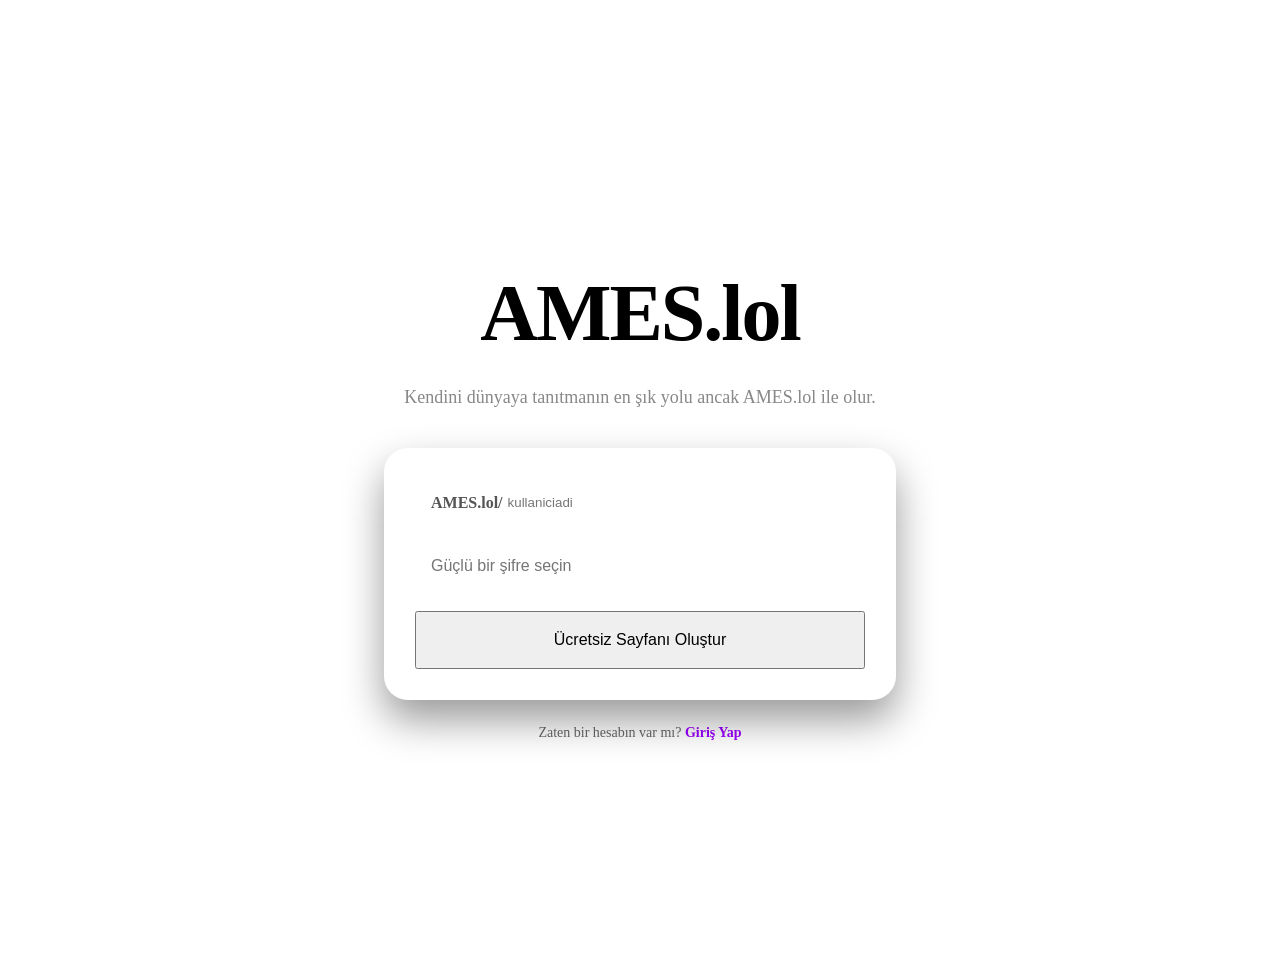
==== templates/index.html @ 710f27e3 "index.html" ====
<!DOCTYPE html>
<html lang="tr">
<head>
    <meta charset="UTF-8">
    <meta name="viewport" content="width=device-width, initial-scale=1.0">
    <title>AMES.lol | Profilini Oluştur</title>
    <link rel="stylesheet" href="{{ url_for('static', filename='style.css') }}">

    <style>
        /* tasarımmmmm dokunusları */
        .hero-section {
            height: 100vh;
            display: flex;
            flex-direction: column;
            justify-content: center;
            align-items: center;
            text-align: center;
            padding: 20px;
        }

        .main-title {
            font-size: clamp(40px, 8vw, 80px);
            font-weight: 900;
            letter-spacing: -2px;
            margin-bottom: 10px;
        }

        .sub-title {
            color: #888;
            font-size: 18px;
            margin-bottom: 40px;
            max-width: 500px;
        }

        .registration-box {
            background: rgba(255, 255, 255, 0.03);
            backdrop-filter: blur(10px);
            border: 1px solid rgba(255, 255, 255, 0.1);
            padding: 30px;
            border-radius: 24px;
            width: 100%;
            max-width: 450px;
            box-shadow: 0 20px 40px rgba(0,0,0,0.4);
        }

        .input-group {
            display: flex;
            flex-direction: column;
            gap: 15px;
            margin-bottom: 20px;
        }

        .custom-input {
            background: rgba(255, 255, 255, 0.05);
            border: 1px solid rgba(255, 255, 255, 0.1);
            padding: 15px;
            border-radius: 12px;
            color: white;
            outline: none;
            transition: 0.3s;
            font-size: 16px;
        }

        .custom-input:focus {
            border-color: #9d00ff;
            background: rgba(255, 255, 255, 0.08);
        }

        .login-link {
            margin-top: 25px;
            color: #666;
            font-size: 14px;
            text-decoration: none;
            transition: 0.3s;
        }

        .login-link:hover {
            color: white;
        }

        .login-link b {
            color: #9d00ff;
        }
    </style>
</head>
<body>
    <div class="bg-dots"></div>

    <div class="hero-section">
        <h1 class="main-title">AMES.<span class="gradient-text">lol</span></h1>
        <p class="sub-title">Kendini dünyaya tanıtmanın en şık yolu ancak AMES.lol ile olur.</p>

        <div class="registration-box">
            <form action="/kayit" method="POST">
                <div class="input-group">
                    <div style="display: flex; align-items: center; background: rgba(255,255,255,0.05); border: 1px solid rgba(255,255,255,0.1); border-radius: 12px; padding: 0 15px;">
                        <span style="color: #555; font-weight: bold;">AMES.lol/</span>
                        <input type="text" name="kullanici_adi" placeholder="kullaniciadi"
                               style="background: transparent; border: none; color: white; padding: 15px 5px; outline: none; width: 100%;" required>
                    </div>

                    <input type="password" name="sifre" placeholder="Güçlü bir şifre seçin" class="custom-input" required>
                </div>

                <button type="submit" class="btn-main" style="width: 100%; padding: 18px; font-size: 16px;">
                    Ücretsiz Sayfanı Oluştur
                </button>
            </form>
        </div>

        <a href="/login" class="login-link">
            Zaten bir hesabın var mı? <b>Giriş Yap</b>
        </a>
    </div>
</body>
</html>
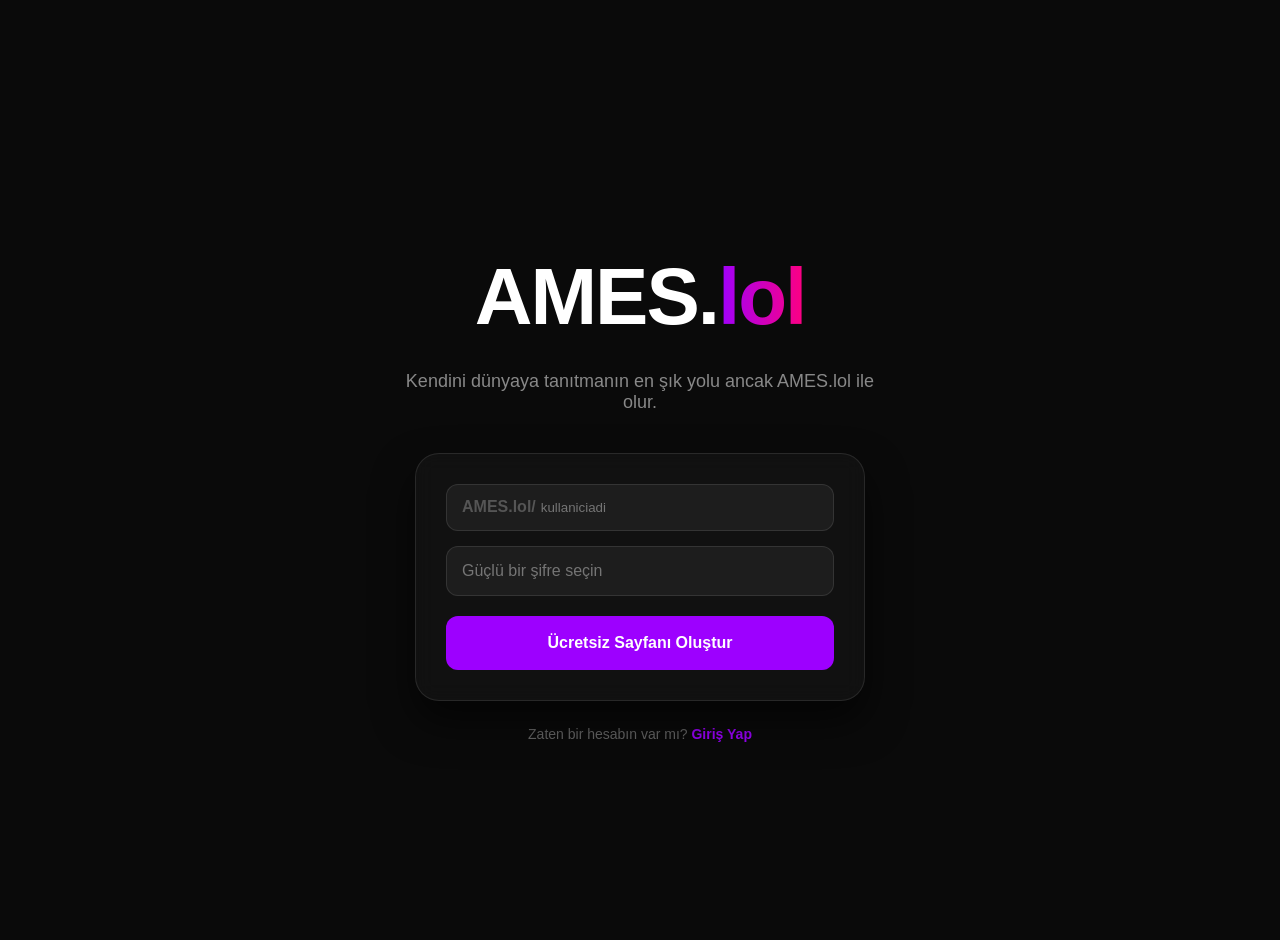
==== commit 221e802a: "Update index.html" ====
--- a/templates/index.html
+++ b/templates/index.html
@@ -4,10 +4,15 @@
     <meta charset="UTF-8">
     <meta name="viewport" content="width=device-width, initial-scale=1.0">
     <title>AMES.lol | Profilini Oluştur</title>
-    <link rel="stylesheet" href="{{ url_for('static', filename='style.css') }}">
+    <style>
+        /* 1. SİYAH ARKA PLAN */
+        body {
+            background-color: #0a0a0a;
+            color: #ffffff;
+            margin: 0;
+            font-family: 'Segoe UI', Tahoma, Geneva, Verdana, sans-serif;
+        }
 
-    <style>
-        /* tasarımmmmm dokunusları */
         .hero-section {
             height: 100vh;
             display: flex;
@@ -25,6 +30,12 @@
             margin-bottom: 10px;
         }
 
+        .gradient-text {
+            background: linear-gradient(90deg, #9d00ff, #ff007f);
+            -webkit-background-clip: text;
+            -webkit-text-fill-color: transparent;
+        }
+
         .sub-title {
             color: #888;
             font-size: 18px;
@@ -40,7 +51,8 @@
             border-radius: 24px;
             width: 100%;
             max-width: 450px;
-            box-shadow: 0 20px 40px rgba(0,0,0,0.4);
+            box-shadow: 0 20px 40px rgba(0,0,0,0.6);
+            box-sizing: border-box;
         }
 
         .input-group {
@@ -59,11 +71,28 @@
             outline: none;
             transition: 0.3s;
             font-size: 16px;
+            box-sizing: border-box;
+            width: 100%;
         }
 
         .custom-input:focus {
             border-color: #9d00ff;
             background: rgba(255, 255, 255, 0.08);
+        }
+
+        .btn-main {
+            background-color: #9d00ff;
+            color: white;
+            border: none;
+            border-radius: 12px;
+            cursor: pointer;
+            font-weight: bold;
+            transition: 0.3s;
+        }
+
+        .btn-main:hover {
+            background-color: #7a00cc;
+            box-shadow: 0 0 15px rgba(157, 0, 255, 0.5);
         }
 
         .login-link {
@@ -84,8 +113,6 @@
     </style>
 </head>
 <body>
-    <div class="bg-dots"></div>
-
     <div class="hero-section">
         <h1 class="main-title">AMES.<span class="gradient-text">lol</span></h1>
         <p class="sub-title">Kendini dünyaya tanıtmanın en şık yolu ancak AMES.lol ile olur.</p>
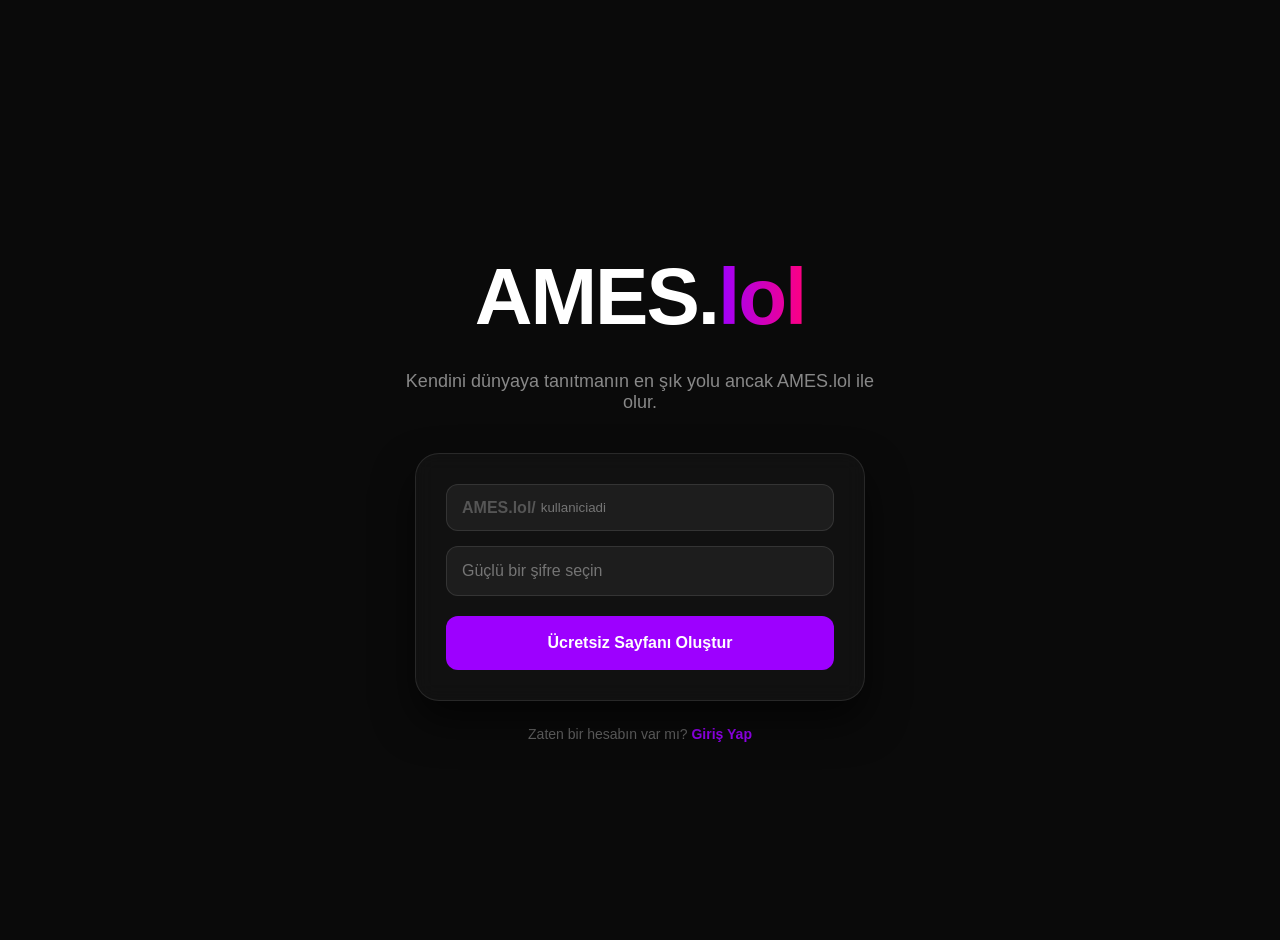
==== commit ec3cbcdd: "Update index.html" ====
--- a/templates/index.html
+++ b/templates/index.html
@@ -3,7 +3,7 @@
 <head>
     <meta charset="UTF-8">
     <meta name="viewport" content="width=device-width, initial-scale=1.0">
-    <title>AMES.lol | Profilini Oluştur</title>
+    <title>METO NABER YARRRRAM | Profilini Oluştur</title>
     <style>
         /* 1. SİYAH ARKA PLAN */
         body {
